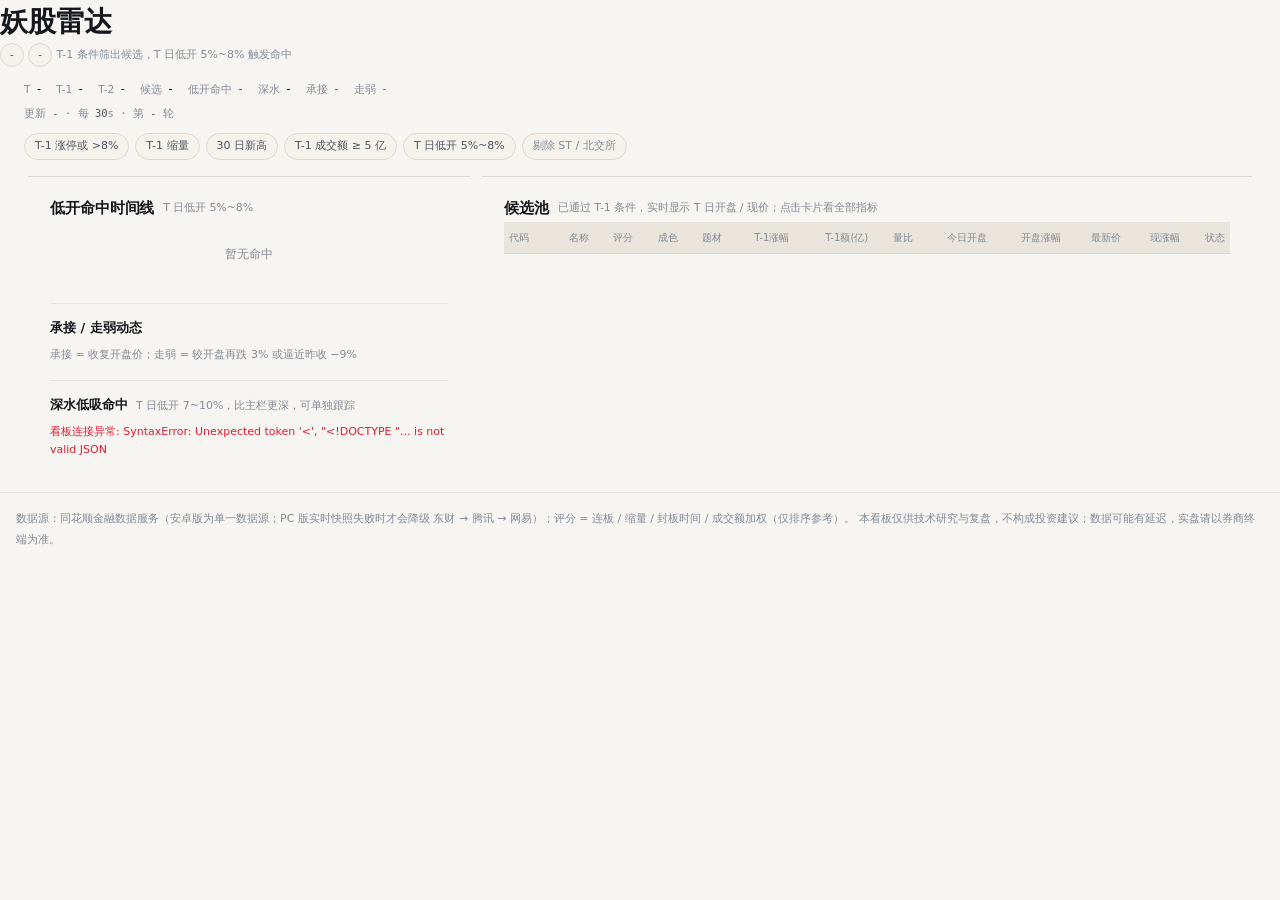
==== android/app/src/main/python/web/index.html @ d9657e46 "feat(radar): 妖股雷达改白卡排版 + 页内标题行 + 表头去底色 1) 去掉顶部品牌栏    原来的 header.bar（大A小散 + 妖股低吸雷达 + 相位/源徽章）整段删除，    " ====
<!DOCTYPE html>
<html lang="zh-CN">
<head>
<meta charset="utf-8">
<meta name="viewport" content="width=device-width, initial-scale=1, viewport-fit=cover">
<meta name="color-scheme" content="light" id="metaColorScheme">
<meta name="theme-color" content="#f7f5f1" id="metaThemeColor">
<title>大A小散 · 妖股雷达</title>
<script>window.__DSH_STATE__ = null;</script>
<style>
/* ============================================================
   大A小散 · 视觉系统 v2（雷达页）— 与个股分析页共用同一套令牌
   ============================================================ */
:root{
  --bg:#f7f5f1; --bg-soft:#efece6;
  --card:#ffffff; --card-2:#f5f2ec; --card-3:#e9e5dc;
  --line:#ddd8cf; --line-soft:#e9e4db;
  --fg:#14181d; --dim:#4c545e; --muted:#828b96;
  --hit:#e11d33; --ok:#0d9b6c; --warn:#c77700; --accent:#1e4fbf; --accent-2:#2f6fd0;
  --up:#e11d33; --down:#0d9b6c;
  --accent-weak:rgba(30, 79, 191, .10);
  --radius:10px; --radius-sm:8px; --radius-xs:6px;
  --num-hero:34px; --num-key:20px; --num-body:13px;
  --mono:ui-monospace,"SF Mono","Roboto Mono","Droid Sans Mono",Menlo,Consolas,monospace;
  --font:-apple-system,"SF Pro Text","PingFang SC","HarmonyOS Sans SC","MiSans","Noto Sans SC","Microsoft YaHei",system-ui,sans-serif;
}
*{box-sizing:border-box;margin:0;padding:0}
[hidden]{display:none!important}
html{-webkit-text-size-adjust:100%}
body{
  background:var(--bg);color:var(--fg);font:14px/1.55 var(--font);
  -webkit-font-smoothing:antialiased;min-height:100vh;padding:0;
}
h1,h2,h3,h4{font-weight:600;letter-spacing:-.1px}
a{color:inherit;text-decoration:none}
button{font-family:inherit;-webkit-tap-highlight-color:transparent;cursor:pointer}

/* ---------- 顶栏 ---------- */
.bar{
  position:sticky;top:0;z-index:60;
  padding:12px 16px 10px;
  background:rgba(255, 255, 255, .92);
  -webkit-backdrop-filter:saturate(160%) blur(20px);backdrop-filter:saturate(160%) blur(20px);
  border-bottom:1px solid var(--line-soft);
}
.bar-top{display:flex;align-items:center;gap:10px;padding-right:50px}
.brand{display:flex;align-items:center;gap:10px;min-width:0}
.logo{
  display:grid;place-items:center;width:32px;height:32px;flex:none;border-radius:10px;
  background:var(--fg);border:1px solid var(--fg);color:#fff;
  box-shadow:inset 0 1px 0 rgba(15, 32, 51, .06);
}
.brand-text h1{font-size:17px;font-weight:800;line-height:1.25;letter-spacing:-.01em}
.brand-sub{font-size:10.5px;color:var(--muted);margin-top:2px;white-space:nowrap}
.bar-badges{margin-left:auto;display:flex;gap:6px;flex:none}
.badge{
  display:inline-flex;align-items:center;gap:4px;padding:3px 9px;border-radius:999px;
  border:1px solid var(--line);background:var(--card-2);color:var(--dim);
  font-size:10.5px;line-height:1.5;white-space:nowrap;
}
.badge.live{color:var(--ok);border-color:rgba(13, 155, 108, .34);background:rgba(13, 155, 108, .1)}
.badge.live::before{content:"";width:5px;height:5px;border-radius:50%;background:var(--ok);box-shadow:0 0 0 2px rgba(13, 155, 108, .16)}
.badge.hit{color:var(--hit);border-color:rgba(225, 29, 51, .34);background:rgba(225, 29, 51, .1)}

.appnav{
  display:flex;gap:2px;margin-top:11px;padding:3px;
  background:var(--bg-soft);border:1px solid var(--line-soft);border-radius:13px;
}
.nav-btn{
  flex:1;text-align:center;padding:8px 0;border:1px solid transparent;border-radius:10px;
  font-size:13px;line-height:1.2;color:var(--dim);background:transparent;white-space:nowrap;
  transition:color .15s,background .15s,border-color .15s;
}
.nav-btn.on{
  color:var(--fg);font-weight:650;
  background:var(--card);
  border-color:var(--line);
  border-bottom:2px solid var(--accent);
  box-shadow:none;
}

/* ---------- 数据条 ---------- */
.panel-top{padding:12px 16px 0;position:relative;z-index:1}
.stats{display:flex;flex-wrap:wrap;gap:5px 14px;align-items:baseline}
.stat{display:flex;align-items:baseline;gap:5px}
.stat i{font-style:normal;font-size:10.5px;color:var(--muted)}
.stat b{font-family:var(--mono);font-size:11.5px;font-weight:500;color:var(--fg)}
.stat b.hl{color:var(--hit)}
.stat b.ok{color:var(--ok)}
.stat b.warn{color:var(--warn)}
.bar-meta{margin-top:6px;font-size:10.5px;color:var(--muted);font-family:var(--mono)}
.bar-meta b{color:var(--dim);font-weight:500}

.warnbar{
  margin:10px 16px 0;padding:10px 12px;border-radius:var(--radius-sm);
  border:1px solid rgba(199, 119, 0, .28);background:rgba(199, 119, 0, .08);
  color:#8a6300;font-size:11.5px;line-height:1.7;
}
.chips{display:flex;flex-wrap:wrap;gap:6px;padding:10px 16px 0}
.chip{
  display:inline-flex;align-items:center;gap:5px;padding:4px 10px;border-radius:999px;
  border:1px solid var(--line);background:var(--card-2);color:var(--dim);
  font-size:11px;line-height:1.5;
}
.chip.hot{color:#b32434;border-color:rgba(225, 29, 51, .3);background:rgba(225, 29, 51, .1)}
.chip.ice{color:#0a7050;border-color:rgba(13, 155, 108, .3);background:rgba(13, 155, 108, .1)}
.chip.dim{color:var(--muted)}
.chip b{font-family:var(--mono)}

/* ---------- 布局 ---------- */
main{position:relative;z-index:1;padding:12px 12px 8px}
.cols{display:grid;grid-template-columns:minmax(0,1fr);gap:12px}
.card{
  /* 分区带：透明底 + 顶部发丝线 */
  background:transparent;border:0;border-top:1px solid var(--line);border-radius:0;
  padding:18px 0 22px;min-width:0;
}
.card h2{
  display:flex;align-items:center;gap:9px;font-size:15px;font-weight:600;margin:0 0 2px;flex-wrap:wrap;
}
.tick{font-size:11px;line-height:1.65;color:var(--muted);font-weight:400}
.sub{
  margin:14px 0 8px;font-size:11.5px;color:var(--dim);
  display:flex;align-items:center;gap:6px;
}
.sub::before{content:"";width:3px;height:3px;border-radius:50%;background:var(--muted);flex:none}
.subhead{
  display:flex;align-items:baseline;gap:8px;flex-wrap:wrap;
  margin:16px 0 8px;padding-top:14px;border-top:1px solid var(--line-soft);
  font-size:13px;font-weight:600;color:var(--fg);
}
.empty{
  padding:22px 12px;text-align:center;font-size:11.5px;line-height:1.8;color:var(--muted);
}
.err{font-size:11px;color:var(--hit);margin-top:8px;line-height:1.6}

/* ---------- 时间线 / 事件 ---------- */
.event{
  display:flex;align-items:baseline;gap:8px;flex-wrap:wrap;
  padding:10px 2px;border-bottom:1px solid var(--line-soft);
  font-size:12px;
}
.event:last-child{border-bottom:none}
.event .time{font-family:var(--mono);font-size:11px;color:var(--muted);min-width:38px}
.event .nm{font-size:13px;font-weight:650;color:var(--fg)}
.event .nm.hl{color:var(--hit)}
.event .nm.dp{color:var(--accent-2)}
.event .up{color:var(--up)}
.event .dp{color:var(--accent-2)}

/* ---------- 表格 ---------- */
.tbl{overflow-x:auto;-webkit-overflow-scrolling:touch}
.tbl table{width:max-content;min-width:100%}
.sfpanel td.nm{white-space:nowrap}
table{width:100%;border-collapse:collapse;font-size:12px;font-family:var(--mono);font-variant-numeric:tabular-nums}
th{
  position:sticky;top:0;z-index:1;text-align:right;font-weight:500;font-size:10.5px;
  color:var(--muted);padding:8px 8px;white-space:nowrap;
  background:var(--card-3);border-bottom:1px solid var(--line);font-family:var(--font);
}
th:first-child{text-align:left}
td{
  padding:8px;text-align:right;white-space:nowrap;color:var(--fg);
  border-bottom:1px solid var(--line-soft);
}
td:first-child{text-align:left}
td.nm{font-family:var(--font);color:var(--dim);text-align:left;white-space:normal}
td.sc{color:var(--accent-2);font-weight:600}
td.rr{font-family:var(--font);color:var(--muted);font-size:11px;max-width:160px;white-space:nowrap;overflow:hidden;text-overflow:ellipsis;text-align:left}
tr:last-child td{border-bottom:none}
tbody tr:active td{background:var(--card-3)}
.up{color:var(--up)}
.down{color:var(--down)}
td.empty{text-align:center;color:var(--muted);font-family:var(--font)}

/* 候选表：手机端转卡片 */
/* 命中行：左侧 3px 强调条 + 底色。刚命中(红) / 承接(绿) / 走弱(黄) 分开，
   滚动盯盘时不用逐个读文字也能看出方向（≤679px 的卡片布局还会覆盖 border-color）。 */
table.cand tr.hit-row{background:rgba(225, 29, 51, .06);box-shadow:inset 3px 0 0 rgba(225, 29, 51, .62)}
table.cand tr.hit-row.confirm{background:rgba(13, 155, 108, .07);box-shadow:inset 3px 0 0 rgba(13, 155, 108, .72)}
table.cand tr.hit-row.broken{background:rgba(199, 119, 0, .08);box-shadow:inset 3px 0 0 rgba(199, 119, 0, .72)}

@media (max-width:679px){
  /* 只有候选表转卡片、不需要横向滚动；其它宽表（板块资金等）仍要 .tbl 的横向滚动，
     否则会把整页撑宽（实测 390px 下页面宽 495px，可以左右滑动） */
  .tbl{overflow-x:auto}
  table.cand{display:block}
  table.cand thead{display:none}
  table.cand tbody{display:grid;gap:8px}
  table.cand tr{
    display:grid;grid-template-columns:minmax(0,1fr) auto;
    column-gap:10px;row-gap:3px;align-items:center;
    padding:12px 14px;border-radius:14px;background:var(--card-2);
    border:1px solid var(--line-soft);
  }
  table.cand tr:active{border-color:#c3d5ee}
  table.cand tr.hit-row{border-color:rgba(225, 29, 51, .35);background:rgba(225, 29, 51, .06)}
  table.cand td{border:none;padding:0;white-space:nowrap;word-break:keep-all}
  table.cand td[data-label="名称"]{grid-column:1;grid-row:1;text-align:left;font:650 15px/1.3 var(--font);color:var(--fg)}
  table.cand td[data-label="代码"]{grid-column:1;grid-row:2;text-align:left;font:11px/1.4 var(--mono);color:var(--muted);letter-spacing:.4px}
  table.cand td[data-label="时间"]{grid-column:1;grid-row:3;text-align:left;font:11px/1.4 var(--mono);color:var(--muted)}
  table.cand td[data-label="评分"]{
    grid-column:2;grid-row:1;text-align:right;font:700 18px/1.2 var(--mono);color:var(--accent-2);
  }
  table.cand td[data-label="状态"]{grid-column:2;grid-row:2;text-align:right;font-size:11.5px;min-width:max-content}
  table.cand td[data-label="状态"],
  table.cand td[data-label="状态"] *{white-space:nowrap}
  table.cand td[data-label="开盘涨幅"]{grid-column:1;grid-row:3;text-align:left;font-size:11.5px}
  table.cand td[data-label="现涨幅"]{grid-column:2;grid-row:3;text-align:right;font-size:11.5px}
  table.cand td[data-label="开盘涨幅"]::before,
  table.cand td[data-label="现涨幅"]::before{font-size:10px;opacity:.62;font-family:var(--font);margin-right:3px}
  table.cand td[data-label="开盘涨幅"]::before{content:"开盘"}
  table.cand td[data-label="现涨幅"]::before{content:"现"}
  table.cand td[data-label="成色"],
  table.cand td[data-label="题材"],
  table.cand td[data-label="T-1涨幅"],
  table.cand td[data-label="T-1额(亿)"],
  table.cand td[data-label="量比"],
  table.cand td[data-label="今日开盘"],
  table.cand td[data-label="最新价"]{display:none}
}

/* ---------- 资金矩阵 ---------- */
.sfbtn{
  padding:4px 10px;border-radius:9px;border:1px solid var(--line);
  background:var(--card-2);color:var(--dim);font-size:11.5px;margin-left:auto;
}
.sfbtn:active{color:var(--fg);border-color:#c3d5ee}
.sftabs{display:flex;gap:6px;flex-wrap:nowrap;overflow-x:auto;margin:10px 0 12px;padding-bottom:2px;scrollbar-width:none;-webkit-overflow-scrolling:touch}
.sftabs::-webkit-scrollbar{display:none}
.sftab{
  flex:0 0 auto;padding:6px 12px;border-radius:10px;border:1px solid var(--line);
  background:var(--card-2);color:var(--dim);font-size:11.5px;white-space:nowrap;
}
.sftab.on{color:var(--accent-2);border-color:rgba(37, 99, 235, .45);background:var(--accent-weak);font-weight:600}
.cols2{display:grid;grid-template-columns:minmax(0,1fr);gap:14px}
.sfpanel table{width:100%}
.qbox{
  padding:12px 13px;border:1px solid var(--line-soft);border-radius:var(--radius-sm);background:var(--card-2);
}
.qbox h4{font-size:12.5px;margin-bottom:4px}
.qsub{font-size:11px;line-height:1.6;color:var(--muted);margin-bottom:8px}

/* 横条图 */
.bars{display:grid;gap:7px}
.bar-row{display:grid;grid-template-columns:88px minmax(0,1fr) 62px;gap:8px;align-items:center}
.bar-name{font-size:11px;color:var(--dim);overflow:hidden;text-overflow:ellipsis;white-space:nowrap}
.bar-track{position:relative;height:7px;border-radius:999px;background:#e9eff8;overflow:hidden}
.bar-fill{position:absolute;top:0;height:100%;border-radius:999px}
.bar-fill.pos{background:var(--hit)}
.bar-fill.neg{background:var(--ok)}
.bar-zero{position:absolute;left:50%;top:-2px;bottom:-2px;width:1px;background:#c9d5e6}
.bar-thr{position:absolute;top:-3px;bottom:-3px;width:1px;border-left:1px dashed rgba(199, 119, 0, .75)}
.bar-val{font-family:var(--mono);font-size:11px;text-align:right}
.bar-val.pos{color:var(--hit)}
.bar-val.neg{color:var(--ok)}

/* 标签 */
.tag{
  display:inline-block;padding:1px 7px;border-radius:7px;border:1px solid var(--line);
  background:var(--card-3);color:var(--dim);font-size:10.5px;line-height:1.7;
}
.tag.lhb{color:var(--warn);border-color:rgba(199, 119, 0, .3)}
.tag.org{color:var(--accent-2);border-color:rgba(37, 99, 235, .3)}
.tag.up{color:var(--hit);border-color:rgba(225, 29, 51, .3)}
.res{font-size:10.5px;color:var(--accent-2)}

/* ---------- 弹窗（手机端底部抽屉） ---------- */
.modal-mask{
  position:fixed;inset:0;z-index:80;background:rgba(255, 255, 255, .88);
  -webkit-backdrop-filter:blur(6px);backdrop-filter:blur(6px);
  display:flex;align-items:flex-end;justify-content:center;
}
.modal{
  width:100%;max-width:520px;max-height:86vh;overflow-y:auto;-webkit-overflow-scrolling:touch;
  background:var(--card);border:1px solid var(--line);
  border-radius:20px 20px 0 0;padding:16px 16px calc(16px + env(safe-area-inset-bottom));
  box-shadow:0 -20px 48px -24px rgba(15, 32, 51, .16);
}
/* 入场动效只做位移，不做透明度：动画在后台标签页可能被节流停在首帧，
   停在首帧时它最多是低 8px，绝不会变成"看不见"。关闭即时（盯盘不做拖沓退场）。 */
.modal-mask.anim-in .modal{animation:mSlide .18s ease}
@keyframes mSlide{from{transform:translateY(8px)}to{transform:none}}
@media (prefers-reduced-motion:reduce){.modal-mask.anim-in .modal{animation:none}}

.modal-head{
  display:flex;align-items:center;gap:10px;padding-bottom:12px;margin-bottom:6px;
  border-bottom:1px solid var(--line-soft);font-size:15px;font-weight:650;
}
.modal-close{
  margin-left:auto;width:28px;height:28px;border-radius:9px;border:1px solid var(--line);
  background:var(--card-2);color:var(--dim);font-size:13px;line-height:1;
}
.m-row{display:flex;align-items:baseline;gap:12px;padding:8px 2px;border-bottom:1px solid var(--line-soft);font-size:12.5px}
.m-row:last-child{border-bottom:none}
.m-row .k{color:var(--muted);flex:none;min-width:88px}
.m-row .v{margin-left:auto;text-align:right;font-family:var(--mono);color:var(--fg);white-space:normal}

footer{
  padding:16px 16px calc(24px + env(safe-area-inset-bottom));
  font-size:11px;line-height:1.85;color:var(--muted);
  border-top:1px solid var(--line-soft);margin-top:4px;
}

/* 命中闪烁 */
@keyframes flashBorder{
  0%{box-shadow:0 0 0 0 rgba(225, 29, 51, .35)}
  100%{box-shadow:0 0 0 8px rgba(225, 29, 51, 0)}
}
.card.flash{animation:flashBorder .95s ease-out 1}

/* ---------- 桌面 ---------- */
@media (min-width:680px){
  .bar{padding:14px 24px 12px}
  .panel-top{padding:14px 24px 0}
  .chips{padding:12px 24px 0}
  .warnbar{margin:12px 24px 0}
  main{padding:16px 28px 10px;max-width:none;margin:0}
  .cols2{grid-template-columns:minmax(0,1fr)}
  .sfquad{display:grid;grid-template-columns:repeat(2,minmax(0,1fr));gap:12px}
  .card{padding:20px 22px}
  .modal{border-radius:18px;margin:auto;max-height:80vh}
  .modal-mask{align-items:center}
  .event{font-size:12.5px;padding:11px 2px}
  table.cand{font-size:11.5px}
  table.cand th,table.cand td{padding:8px 5px}
  table.cand th{font-size:10px}
}
@media (min-width:900px){
  /* 顶部三段网格：品牌(260px) | 导航 Tab | 状态徽标 —— 与个股分析 / 复盘页完全一致 */
  .bar{
    display:grid;grid-template-columns:260px auto minmax(0,1fr) auto;
    align-items:center;gap:24px;padding:12px 26px;min-height:76px;
  }
  .bar-top{display:contents}
  .brand{grid-column:1;grid-row:1;min-width:0}
  .appnav{
    grid-column:2;grid-row:1;justify-self:start;
    margin-top:0;gap:6px;padding:3px;max-width:none;
  }
  .bar-badges{grid-column:3;grid-row:1;justify-self:end;margin-left:0}
  .icon-btn{grid-column:4;grid-row:1;justify-self:end}
  .nav-btn{flex:none;padding:7px 20px;border-radius:10px;font-size:13px}
}
@media (min-width:1280px){
  .cols{grid-template-columns:minmax(0,1.15fr) minmax(0,2fr);align-items:start}
  .cols2{grid-template-columns:repeat(2,minmax(0,1fr))}
  .sfquad{grid-template-columns:repeat(2,minmax(0,1fr))}
}


/* ---------- 设置入口与设置面板 ---------- */
.icon-btn{display:none;width:38px;height:38px;place-items:center;border-radius:10px;border:1px solid var(--line);background:var(--card-2);color:var(--dim);font-size:16px;line-height:1;cursor:pointer;transition:color .15s,border-color .15s}
.icon-btn:hover{color:var(--accent);border-color:var(--accent)}
.settings-mask{position:fixed;inset:0;z-index:200;display:grid;place-items:center;padding:24px;background:rgba(15, 32, 51, .38);-webkit-backdrop-filter:blur(2px);backdrop-filter:blur(2px)}
.settings-mask[hidden]{display:none}
.settings-sheet{width:min(420px,100%);padding:18px 18px 16px;background:var(--card);border:1px solid var(--line);border-radius:16px;box-shadow:0 30px 70px -40px rgba(15, 32, 51, .6)}
.settings-sheet h3{margin:0 0 4px;font-size:15px}
.settings-sheet .sub{margin:0 0 12px;font-size:11.5px;color:var(--muted)}
.settings-row{display:flex;align-items:center;justify-content:space-between;gap:12px;padding:12px 0 4px;border-top:1px solid var(--line-soft)}
.settings-row .lbl{font-size:13px;color:var(--fg)}
.settings-row .hint{margin-top:2px;font-size:11px;color:var(--muted)}
.seg{display:inline-flex;gap:4px;padding:3px;border-radius:10px;background:var(--bg-soft);border:1px solid var(--line-soft)}
.seg button svg{vertical-align:-2px;margin-right:4px}
.seg button{padding:6px 14px;border:1px solid transparent;border-radius:8px;background:transparent;color:var(--dim);font-size:12.5px;cursor:pointer;transition:color .15s,background .15s}
.seg button.on{color:var(--fg);font-weight:650;background:var(--card);border-color:var(--line);border-bottom:2px solid var(--accent)}
.settings-foot{display:flex;justify-content:flex-end;margin-top:14px}
@media (min-width:900px){.icon-btn{display:grid}}
</style>
<link rel="stylesheet" href="/radar-dark.css" data-theme-dark media="not all">
<link rel="stylesheet" href="/nav.css">
<link rel="stylesheet" href="/radar.css">
</head>
<body class="rd">
<aside class="side" id="appSide"></aside>
  <div class="rd-head">
    <div>
      <h1>妖股雷达</h1>
      <div class="rd-sub">
        <span class="badge" id="phase">-</span>
        <span class="badge" id="src">-</span>
        <span class="tick">T-1 条件筛出候选，T 日低开 5%~8% 触发命中</span>
      </div>
    </div>
  </div>


  <div class="panel-top">
    <div class="stats">
      <div class="stat"><i>T</i><b id="t0">-</b></div>
      <div class="stat"><i>T-1</i><b id="t1">-</b></div>
      <div class="stat"><i>T-2</i><b id="t2">-</b></div>
      <div class="stat"><i>候选</i><b id="pool">-</b></div>
      <div class="stat"><i>低开命中</i><b class="hl" id="hits">-</b></div>
      <div class="stat"><i>深水</i><b id="wd">-</b></div>
      <div class="stat"><i>承接</i><b class="ok" id="wc">-</b></div>
      <div class="stat"><i>走弱</i><b class="warn" id="wb">-</b></div>
    </div>
    <div class="bar-meta">更新 <b id="upts">-</b> · 每 <b id="intv">30</b>s · 第 <b id="cyc">-</b> 轮</div>
  </div>

  <div class="warnbar" id="warnbar" style="display:none">
    本地行情数据未就绪（缺 T-1 日线）：正在自动重试同步，页面保持在线，同步完成后自动恢复扫描。
  </div>

  <div class="chips">
    <span class="chip">T-1 涨停或 &gt;8%</span><span class="chip">T-1 缩量</span>
    <span class="chip">30 日新高</span><span class="chip">T-1 成交额 ≥ 5 亿</span>
    <span class="chip">T 日低开 5%~8%</span><span class="chip dim">剔除 ST / 北交所</span>
    <span class="chip" id="senti" style="display:none"></span>
  </div>

  <main>
    <div class="cols">
      <div class="card" id="hitcard">
        <h2>低开命中时间线 <span class="tick">T 日低开 5%~8%</span></h2>
        <div id="timeline"><div class="empty">暂无命中</div></div>

        <div class="subhead">承接 / 走弱动态 <span class="tick">承接 = 收复开盘价；走弱 = 较开盘再跌 3% 或逼近昨收 −9%</span></div>
        <div id="evs"></div>

        <div class="subhead">深水低吸命中 <span class="tick">T 日低开 7~10%，比主栏更深，可单独跟踪</span></div>
        <div id="deeps"></div>
        <div class="err" id="errs"></div>
      </div>

      <div class="card">
        <h2 id="candTitle">候选池 <span class="tick">已通过 T-1 条件，实时显示 T 日开盘 / 现价；点击卡片看全部指标</span></h2>
        <div class="tbl">
        <table class="cand">
          <thead><tr>
            <th>代码</th><th>名称</th><th>评分</th><th>成色</th><th>题材</th>
            <th>T-1涨幅</th><th>T-1额(亿)</th><th>量比</th>
            <th>今日开盘</th><th>开盘涨幅</th><th>最新价</th><th>现涨幅</th><th>状态</th>
          </tr></thead>
          <tbody id="cand"></tbody>
        </table>
        </div>
      </div>
    </div>

    <div class="sf" id="sfcard" style="display:none">
      <div class="card">
        <h2>板块资金矩阵 <span class="tick" id="sfmeta"></span>
          <button class="sfbtn" id="sftoggle">展开 ▾</button></h2>
        <div class="chips" id="sfchips" style="padding:0"></div>

        <div id="sfbody" style="display:none">
          <div class="sftabs" id="sftabs">
            <button class="sftab on" data-t="list">名单</button>
            <button class="sftab" data-t="chart">柱状图</button>
            <button class="sftab" data-t="quad">资金共振</button>
            <button class="sftab" data-t="pen">成分股穿透</button>
            <button class="sftab" data-t="emo">情绪题材</button>
          </div>

          <div class="sfpanel" id="sfp-list">
            <div class="cols2">
              <div>
                <div class="sub">资金悄悄铺垫（放量 + 涨幅温和 + 位置不高）</div>
                <div class="tbl"><table><thead><tr><th>板块</th><th>量比</th><th>5日%</th><th>10日%</th><th>20日%</th>
                  <th>5日均额亿</th><th>龙虎榜净额</th></tr></thead>
                  <tbody id="sfambush"></tbody></table></div>
              </div>
              <div>
                <div class="sub">资金流出警示（放量下跌 / 高位急跌退潮 / 高位滞涨）</div>
                <div class="tbl"><table><thead><tr><th>板块</th><th>量比</th><th>5日%</th><th>10日%</th><th>20日%</th>
                  <th>5日均额亿</th><th>龙虎榜净额</th></tr></thead>
                  <tbody id="sfoutflow"></tbody></table></div>
              </div>
            </div>
            <div class="cols2" style="margin-top:12px">
              <div>
                <div class="sub">龙虎榜概念资金 · 净买入 TOP（近 <span id="sflhbdays">6</span> 个交易日）</div>
                <div class="tbl"><table><thead><tr><th>概念</th><th>净买入</th><th>机构净额</th><th>上榜</th></tr></thead>
                  <tbody id="sfinflow"></tbody></table></div>
              </div>
              <div>
                <div class="sub">龙虎榜概念资金 · 净卖出 TOP</div>
                <div class="tbl"><table><thead><tr><th>概念</th><th>净卖出</th><th>机构净额</th><th>上榜</th></tr></thead>
                  <tbody id="sfoutflow2"></tbody></table></div>
              </div>
            </div>
          </div>

          <div class="sfpanel" id="sfp-chart" style="display:none">
            <div class="cols2">
              <div>
                <div class="sub">龙虎榜概念资金 · 净买入（右 / 红）vs 净卖出（左 / 绿），亿元</div>
                <div id="sfchartFlow"></div>
              </div>
              <div>
                <div class="sub">板块量比（近 5 日均额 / 近 20 日均额）· 橙色虚线 = 潜伏阈值 <span id="sfThrVal">1.08</span></div>
                <div id="sfchartVol"></div>
              </div>
            </div>
            <div class="sub" style="margin-top:14px">板块 5 日涨跌幅对比（潜伏 vs 流出，%）</div>
            <div id="sfchartMov"></div>
          </div>

          <div class="sfpanel" id="sfp-quad" style="display:none">
            <div class="sub">龙虎榜真实资金 × 板块量价 —— 只有上过龙虎榜的板块才有量资金数据</div>
            <div class="sfquad">
              <div class="qbox"><h4 id="sfq1h">共振流入</h4><div class="qsub" id="sfq1s"></div>
                <div class="tbl"><table><thead><tr><th>板块</th><th>龙虎榜净额</th><th>机构</th><th>5日%</th><th>量比</th><th>上榜</th></tr></thead>
                  <tbody id="sfq1"></tbody></table></div></div>
              <div class="qbox"><h4 id="sfq2h">资金先行</h4><div class="qsub" id="sfq2s"></div>
                <div class="tbl"><table><thead><tr><th>板块</th><th>龙虎榜净额</th><th>机构</th><th>5日%</th><th>量比</th><th>上榜</th></tr></thead>
                  <tbody id="sfq2"></tbody></table></div></div>
              <div class="qbox"><h4 id="sfq3h">上涨派发</h4><div class="qsub" id="sfq3s"></div>
                <div class="tbl"><table><thead><tr><th>板块</th><th>龙虎榜净额</th><th>机构</th><th>5日%</th><th>量比</th><th>上榜</th></tr></thead>
                  <tbody id="sfq3"></tbody></table></div></div>
              <div class="qbox"><h4 id="sfq4h">资金撤离</h4><div class="qsub" id="sfq4s"></div>
                <div class="tbl"><table><thead><tr><th>板块</th><th>龙虎榜净额</th><th>机构</th><th>5日%</th><th>量比</th><th>上榜</th></tr></thead>
                  <tbody id="sfq4"></tbody></table></div></div>
            </div>
            <div class="sub" id="sfqnote"></div>
          </div>

          <div class="sfpanel" id="sfp-pen" style="display:none"><div id="sfpen"></div></div>

          <div class="sfpanel" id="sfp-emo" style="display:none">
            <div class="sub">情绪与题材（涨停 / 炸板 / 跌停、涨停原因、封单额、连板天梯）</div>
            <div id="sfemo"></div>
          </div>
        </div>
      </div>
    </div>
  </main>

  <footer>数据源：<span id="footSrc">同花顺金融数据服务</span>（安卓版为单一数据源；PC 版实时快照失败时才会降级 东财 → 腾讯 → 网易）；评分 = 连板 / 缩量 / 封板时间 / 成交额加权（仅排序参考）。
    本看板仅供技术研究与复盘，不构成投资建议；数据可能有延迟，实盘请以券商终端为准。</footer>

  <script>
const $=s=>document.querySelector(s);
let soundOn=true, seenHits=new Set(), flashTimer=null;
function beep(){ if(!soundOn) return; try{
  const ctx=new (window.AudioContext||window.webkitAudioContext)();
  [880,1320].forEach((f,i)=>{const o=ctx.createOscillator(),g=ctx.createGain();
    o.frequency.value=f;o.type="sine";o.connect(g);g.connect(ctx.destination);
    const t=ctx.currentTime+i*.18;g.gain.setValueAtTime(.12,t);g.gain.exponentialRampToValueAtTime(.001,t+.4);
    o.start(t);o.stop(t+.42);});
}catch(e){} }

function esc(s){return String(s??"").replace(/[&<>"]/g,c=>({"&":"&amp;","<":"&lt;",">":"&gt;",'"':"&quot;"}[c]));}
function fmt(v,d=2){return (v===null||v===undefined||v==="")?"-":Number(v).toFixed(d);}

// 候选详情：手机端卡片只显示 4 项，点击卡片弹窗看全部
const CAND={};
function _pct(v){ return (v===null||v===undefined)?"-":((v>=0?"+":"")+Number(v).toFixed(2)+"%"); }
function showCand(code){
  const c=CAND[code]; if(!c) return;
  const zp=c.zone||"";
  const zoneTxt = zp==="main"?"★低开(5~8%)" : zp==="deep"?"深水(7~10%)" : "未命中";
  const sigTxt = c.sig==="confirm"?"承接" : c.sig==="broken"?"走弱" : (c.hit?"★低开":"-");
  const rows=[
    ["代码", esc(c.thscode)],
    ["名称", esc(c.name)],
    ["评分", fmt(c.score,1)],
    ["状态", esc(sigTxt)+"（"+esc(zoneTxt)+"）"],
    ["命中时间", esc(c.hit_time||"-")],
    ["成色", esc(c.continue_text||(c.t1_limitup?"涨停":"大涨"))+(c.limit_up_time?(" "+esc(c.limit_up_time)):"")+(c.seal_money_yi!=null?(" · 封"+fmt(c.seal_money_yi,1)+"亿"):"")],
    ["题材", esc(c.limit_up_reason||"-")],
    ["T-1日期", esc(c.t1_date||"-")],
    ["T-1涨幅", _pct(c.t1_pct)],
    ["T-1收盘", fmt(c.t1_close)],
    ["T-1成交额", fmt(c.t1_amount_yi,1)+" 亿"],
    ["量比(缩量)", fmt(c.volume_ratio,2)],
    ["30日新高余量", fmt(c.high30_margin_pct,2)+"%"],
    ["今日开盘价", fmt(c.open_price)],
    ["开盘涨幅", (c.open_pct===null?"-":_pct(c.open_pct))],
    ["最新价", fmt(c.last_price)],
    ["现涨幅", _pct(c.last_pct)],
  ];
  $("#mTitle").textContent=(c.name||"?")+" "+c.thscode;
  $("#mBody").innerHTML=rows.map(([k,v])=>
    `<div class="m-row"><span class="k">${k}</span><span class="v">${v}</span></div>`).join("");
  openModalEl();
}
// 弹窗开合：hidden 控制显隐（与设置面板一致），anim-in 播一次入场动效，焦点进出都记一次
let modalHideTimer=null, modalAnimTimer=null, modalFocusBack=null;
function openModalEl(){
  const m=$("#candModal"); if(!m) return;
  clearTimeout(modalHideTimer);
  modalFocusBack=document.activeElement;
  m.hidden=false;
  void m.offsetWidth;         // 强制同步布局，让 animation 每次都从头播一遍
  m.classList.add("anim-in");
  // 兜底：后台标签页里动画可能被节流在首帧（opacity:0），260ms 后摘掉类回到基态（完全可见）
  clearTimeout(modalAnimTimer);
  modalAnimTimer=setTimeout(()=>m.classList.remove("anim-in"), 260);
  const c=document.getElementById("mClose"); if(c) c.focus();
}
function hideCand(){
  const m=$("#candModal"); if(!m||m.hidden) return;
  m.classList.remove("anim-in");
  clearTimeout(modalHideTimer);
  if(modalFocusBack&&modalFocusBack.focus) modalFocusBack.focus();
  modalHideTimer=setTimeout(()=>{ m.hidden=true; }, 150);
}

function sfNum(v,d=2,plus=false){ if(v===null||v===undefined||v==="") return "-";
  const n=Number(v); if(isNaN(n)) return "-";
  return (plus&&n>0?"+":"")+n.toFixed(d); }
function sfRow(m){
  const lhb=m.lhb||{}, net=lhb.net_yi;
  const netCell=(net===null||net===undefined)?'<span class="tick">-</span>':
     `<span class="${net>0?'up':'down'}">${sfNum(net,2,true)}亿</span>`;
  const tag=m.outflow_type?`<span class="tag">${esc(m.outflow_type)}</span>`:"";
  const res=m.resonance?'<span class="res"> ●共振</span>':"";
  return `<tr><td class="nm">${esc(m.name)}<span class="tick"> ${esc(m.kind||"")}</span>${tag}${res}</td>
    <td>${sfNum(m.vol_ratio,2)}</td>
    <td class="${(m.ret5??0)>=0?'up':'down'}">${sfNum(m.ret5,2,true)}</td>
    <td class="${(m.ret10??0)>=0?'up':'down'}">${sfNum(m.ret10,2,true)}</td>
    <td class="${(m.ret20??0)>=0?'up':'down'}">${sfNum(m.ret20,2,true)}</td>
    <td>${sfNum(m.turnover5_yi,0)}</td><td>${netCell}</td></tr>`;
}
function sfConceptRows(items,neg){
  if(!items||!items.length) return '<tr><td colspan="4" class="empty">无</td></tr>';
  return items.map(r=>{const net=(r.net||0)/1e8;
    return `<tr><td class="nm">${esc(r.concept)}</td>
      <td class="${neg?'down':'up'}">${sfNum(net,2,true)}亿</td>
      <td>${sfNum((r.org||0)/1e8,2,true)}</td>
      <td class="tick" title="${esc((r.names||[]).join(' / '))}">${r.stocks}只/${r.days}天</td></tr>`;}).join("");
}
function sfBars(rows, opt){
  opt = opt || {};
  const mode = opt.mode || "diverge", unit = opt.unit ?? "", digits = opt.digits ?? 2;
  const rs = (rows || []).filter(r => r[1] !== null && r[1] !== undefined && !isNaN(r[1]));
  if(!rs.length) return '<div class="empty" style="padding:6px 0">' + (opt.empty || "无数据") + '</div>';
  const mx = opt.scaleMax || Math.max.apply(null, rs.map(r => Math.abs(r[1])).concat([1])) || 1;
  const half = mode === "diverge";
  return '<div class="bars">' + rs.map(r => {
    const label = r[0], val = Number(r[1]), tip = r[2] || "";
    const pct = Math.min(Math.abs(val) / mx, 1) * (half ? 50 : 100);
    const cls = val >= 0 ? "pos" : "neg";
    const style = half
      ? `left:${(val >= 0 ? 50 : 50 - pct).toFixed(2)}%;width:${Math.max(pct, 0.6).toFixed(2)}%`
      : `left:0;width:${Math.max(pct, 0.6).toFixed(2)}%`;
    const thr = (!half && opt.threshold !== undefined)
      ? `<div class="bar-thr" style="left:${Number(opt.threshold).toFixed(2)}%"></div>` : "";
    return `<div class="bar-row"><div class="bar-name" title="${esc(tip)}">${esc(label)}</div>`
      + `<div class="bar-track">${half ? '<div class="bar-zero"></div>' : ""}`
      + `<div class="bar-fill ${cls}" style="${style}"></div>${thr}</div>`
      + `<div class="bar-val ${cls}">${val > 0 ? "+" : ""}${val.toFixed(digits)}${esc(unit)}</div></div>`;
  }).join("") + '</div>';
}
function renderSectorFlow(sf){
  const card=$("#sfcard"); if(!card) return;
  if(!sf||!sf.trade_date){ card.style.display="none"; return; }
  card.style.display="";
  const em=sf.emotion||{}, stt=sf.stats||{}, cf=sf.concept_flow||{};
  $("#sfmeta").textContent=`(锚定 ${sf.trade_date}｜扫描 ${stt.scan??"-"} 板块｜${stt.ambush??0} 潜伏 / `
    +`${stt.outflow??0} 流出｜更新 ${sf.updated||"-"}｜耗时 ${sf.elapsed_sec??"-"}s)`;
  const br=em.break_ratio_pct;
  const res=sf.resonance||{}, q1=res.q1||[], q2=res.q2||[];
  const nmList=(arr,n=4)=>arr.slice(0,n).map(m=>esc(m.name)+`(${sfNum(m.vol_ratio,2)})`).join("、")||"无";
  // 模式 A：精简摘要条 —— 一行看清「潜伏 / 流出 / 真实资金共振 / 情绪」
  $("#sfchips").innerHTML=
    `<span class="chip hot" title="${esc((sf.ambush||[]).map(m=>m.name).join('、'))}">潜伏 ${stt.ambush??0} · ${nmList(sf.ambush||[],4)}</span>`
   +`<span class="chip ice" title="${esc((sf.outflow||[]).map(m=>m.name).join('、'))}">流出 ${stt.outflow??0} · ${nmList(sf.outflow||[],4)}</span>`
   +`<span class="chip ${q1.length?'hot':''}" title="龙虎榜净买入 + 板块上涨：真实资金与价格同向">共振流入 ${q1.length}${q1.length?' · '+esc(q1.slice(0,3).map(m=>m.name).join('、')):''}</span>`
   +`<span class="chip ${q2.length?'hot':''}" title="龙虎榜净买入 + 板块未涨：钱先进、价未动，潜伏首选">资金先行 ${q2.length}${q2.length?' · '+esc(q2.slice(0,3).map(m=>m.name).join('、')):''}</span>`
   +`<span class="chip">涨停 <b style="color:var(--hit)">${esc(em.limit_up??"-")}</b></span>`
   +`<span class="chip">炸板 <b style="color:var(--warn)">${esc(em.limit_break??"-")}</b>${br!=null?` (${br}%)`:""}</span>`
   +`<span class="chip">跌停 <b style="color:var(--ok)">${esc(em.limit_down??"-")}</b></span>`
   +`<span class="chip dim">弱势 ${stt.weak??0}</span>`;
  // 模式 C：资金共振四象限
  const qrows=(items)=>items.length?items.map(m=>{
      const net=m.net_yi;
      const netCell=(net===null||net===undefined)?'<span class="tick">-</span>':
        `<span class="${net>0?'up':'down'}">${sfNum(net,2,true)}亿</span>`;
      return `<tr><td class="nm">${esc(m.name)}<span class="tick"> ${esc(m.kind||"")}</span></td>
        <td>${netCell}</td>
        <td class="${(m.org_yi??0)>0?'up':''}">${sfNum(m.org_yi,2,true)}</td>
        <td class="${(m.ret5??0)>=0?'up':'down'}">${sfNum(m.ret5,2,true)}</td>
        <td>${sfNum(m.vol_ratio,2)}</td>
        <td class="tick" title="${esc((m.names||[]).join(' / '))}">${m.lhb_stocks}只/${m.lhb_days}天</td></tr>`;}).join("")
    :'<tr><td colspan="6" class="empty">无</td></tr>';
  const labels=res.labels||{};
  ["q1","q2","q3","q4"].forEach(k=>{
    const box=$("#sf"+k+"h"), sub=$("#sf"+k+"s"), tb=$("#"+("sf"+k));
    if(box&&labels[k]) box.textContent=`${labels[k][0]} (${(res[k]||[]).length})`;
    if(sub&&labels[k]) sub.textContent=labels[k][1];
    if(tb) tb.innerHTML=qrows(res[k]||[]);
  });
  if($("#sfqnote")) $("#sfqnote").textContent=`未覆盖龙虎榜的板块 ${res.uncovered??"-"} 个：龙虎榜只记录每日异动上榜个股，故多数板块没有量资金数据。`;
  // 模式 E：柱状图（龙虎榜资金发散柱 / 板块量比柱 / 5 日涨跌幅发散柱）
  const thrVal = (sf.thresholds||{}).ambush_min_vol_ratio ?? 1.08;
  const flowRows = []
    .concat((cf.inflow||[]).slice(0,10).map(r => [r.concept, (r.net||0)/1e8,
      `净买入 ${sfNum((r.net||0)/1e8,2,true)}亿 · 机构 ${sfNum((r.org||0)/1e8,2,true)}亿 · ${(r.names||[]).slice(0,5).join("、")}`]))
    .concat((cf.outflow||[]).slice(0,10).map(r => [r.concept, (r.net||0)/1e8,
      `净卖出 ${sfNum((r.net||0)/1e8,2,true)}亿 · 机构 ${sfNum((r.org||0)/1e8,2,true)}亿 · ${(r.names||[]).slice(0,5).join("、")}`]));
  if($("#sfchartFlow")) $("#sfchartFlow").innerHTML =
    sfBars(flowRows, {mode:"diverge", unit:"亿", digits:2, empty:"无龙虎榜数据"});
  const volRows = []
    .concat((sf.ambush||[]).slice(0,9).map(m => [m.name, m.vol_ratio||0,
      `潜伏 · ${m.kind} · 5日${sfNum(m.ret5,2,true)}% · 5日均额${sfNum(m.turnover5_yi,0)}亿`]))
    .concat((sf.outflow||[]).slice(0,9).map(m => [m.name, m.vol_ratio||0,
      `流出 · ${m.kind} · 5日${sfNum(m.ret5,2,true)}% · 5日均额${sfNum(m.turnover5_yi,0)}亿`]));
  const volMax = Math.max.apply(null, volRows.map(r=>r[1]).concat([1.3]));
  if($("#sfchartVol")) $("#sfchartVol").innerHTML = sfBars(volRows,
    {mode:"single", unit:"", digits:2, scaleMax:volMax,
     threshold:Math.min(Math.max(thrVal/volMax*100,1),99), empty:"当前无潜伏/流出板块"});
  if($("#sfThrVal")) $("#sfThrVal").textContent = sfNum(thrVal,2);
  const movRows = []
    .concat((sf.ambush||[]).slice(0,8).map(m => [m.name, m.ret5||0, `${m.kind} · 量比${sfNum(m.vol_ratio,2)}`]))
    .concat((sf.outflow||[]).slice(0,8).map(m => [m.name, m.ret5||0, `${m.kind} · 量比${sfNum(m.vol_ratio,2)}`]));
  if($("#sfchartMov")) $("#sfchartMov").innerHTML =
    sfBars(movRows, {mode:"diverge", unit:"%", digits:2, empty:"当前无潜伏/流出板块"});
  // 情绪题材面板
  const ladder=((em.ladder||{}).tail||[]).slice(0,10);
  const ladderRows=ladder.length?ladder.map(x=>`<tr><td>${esc(x.date)}</td>`+
      Object.values(x.counts||{}).map(v=>`<td>${esc(v)}</td>`).join("")+`</tr>`).join("")
    :'<tr><td colspan="7" class="empty">无</td></tr>';
  if($("#sfemo")) $("#sfemo").innerHTML=
    `<table><thead><tr><th>指标</th><th>数值</th><th>说明</th></tr></thead><tbody>
      <tr><td class="nm">涨停 / 炸板 / 跌停</td><td>${esc(em.limit_up??"-")} / ${esc(em.limit_break??"-")} / ${esc(em.limit_down??"-")}</td>
        <td class="tick">炸板率 ${esc(br??"-")}%</td></tr>
      <tr><td class="nm">涨停原因 TOP</td><td colspan="2">${(em.top_reasons||[]).slice(0,12).map(([k,v])=>`<span class="tag">${esc(k)}(${v})</span>`).join("")||'<span class="tick">无</span>'}</td></tr>
      <tr><td class="nm">封单额 TOP</td><td colspan="2">${(em.seal_top||[]).slice(0,8).map(s=>`<span class="tag lhb">${esc(s.name)} ${sfNum((s.seal_money||0)/1e8,2)}亿${s.continue?` ${esc(s.continue)}`:""}</span>`).join("")||'<span class="tick">无</span>'}</td></tr>
     </tbody></table>
     <div class="sub">连板天梯（近 10 日各档家数 2/3/4/5/6/7+）</div>
     <table><thead><tr><th>日期</th><th>2板</th><th>3板</th><th>4板</th><th>5板</th><th>6板</th><th>7板+</th></tr></thead>
      <tbody>${ladderRows}</tbody></table>`;
  const amb=(sf.ambush||[]).slice(0,12), of=(sf.outflow||[]).slice(0,12);
  $("#sfambush").innerHTML=amb.length?amb.map(sfRow).join("")
    :'<tr><td colspan="7" class="empty">无（全市场缩量或位置偏高）</td></tr>';
  $("#sfoutflow").innerHTML=of.length?of.map(sfRow).join("")
    :'<tr><td colspan="7" class="empty">无</td></tr>';
  $("#sflhbdays").textContent=(cf.days||[]).length||6;
  $("#sfinflow").innerHTML=sfConceptRows((cf.inflow||[]).slice(0,8),false);
  $("#sfoutflow2").innerHTML=sfConceptRows((cf.outflow||[]).slice(0,8),true);
  const pen=sf.penetration||{}, names=Object.keys(pen);
  $("#sfpen").innerHTML=names.length?names.map(nm=>{
    const rows=(pen[nm]||[]).map(s=>{
      const tags=(s.limit_up?`<span class="tag up">${esc(s.limit_up)}</span>`:"")
        +(s.lhb_net_yi!=null&&s.lhb_net_yi>0?`<span class="tag lhb">龙虎榜+${sfNum(s.lhb_net_yi,2)}亿</span>`:"")
        +(s.lhb_org_yi!=null&&s.lhb_org_yi>0?`<span class="tag org">机构</span>`:"");
      return `<tr><td class="nm">${esc(s.name)}<span class="tick"> ${esc(s.thscode)}</span></td>
        <td class="sc">${sfNum(s.score,1)}</td><td>${sfNum(s.close,2)}</td>
        <td>${sfNum(s.vol_ratio,2)}</td>
        <td class="${(s.ret5??0)>=0?'up':'down'}">${sfNum(s.ret5,2,true)}</td>
        <td class="${(s.ret20??0)>=0?'up':'down'}">${sfNum(s.ret20,2,true)}</td>
        <td title="${esc(s.limit_reason||"")}">${tags||"-"}</td></tr>`;}).join("");
    return `<div class="sub">${esc(nm)} · 成分股资金信号（本地全市场日线 × 龙虎榜/涨停标签）</div>
      <table><thead><tr><th>名称</th><th>评分</th><th>现价</th><th>量比</th><th>5日%</th><th>20日%</th><th>标签</th></tr></thead>
      <tbody>${rows}</tbody></table>`;}).join(""):"";
}

// ---- 板块面板：模式A 折叠/展开 + 模式D Tab 切换（记忆用户选择）----
(function(){
  const body=$("#sfbody"), btn=$("#sftoggle");
  if(!body||!btn) return;
  function setOpen(open){ body.style.display=open?"":"none";
    btn.textContent=open?"收起 ▴":"展开 ▾";
    try{ localStorage.setItem('sfOpen', open?"1":"0"); }catch(e){} }
  function setTab(t){
    document.querySelectorAll('.sfpanel').forEach(p=>p.style.display="none");
    const el=$("#sfp-"+t); if(el) el.style.display="";
    document.querySelectorAll('.sftab').forEach(b=>b.classList.toggle("on", b.dataset.t===t));
    try{ localStorage.setItem('sfTab', t); }catch(e){}
  }
  btn.onclick=()=>setOpen(body.style.display==="none");
  document.querySelectorAll('.sftab').forEach(b=>b.onclick=()=>setTab(b.dataset.t));
  let open='0', t='list';
  try{ open=localStorage.getItem('sfOpen')||'0'; t=localStorage.getItem('sfTab')||'list'; }catch(e){}
  setOpen(open==='1'); setTab(t);
})();

async function refresh(){
  let st = window.__DSH_STATE__;
  if(!st){
    try{
      const r = await fetch("/api/state"+location.search,
        {cache:"no-store", headers: pollEtag ? {"If-None-Match":pollEtag} : {}});
      if(r.status===304){ return; }        // 数据没变：不解析、不重渲染
      pollEtag = r.headers.get("ETag") || "";
      st = await r.json();
    }
    catch(e){ $("#errs").textContent="看板连接异常: "+e; pollMs=8000; return; }
  }
  try{
    soundOn = (st && st.sound === false) ? false : true;   // 声音开关由设置页控制
    const ph=$("#phase");
    ph.textContent=(st.phase||"-")+(st.offline?"(回放)":"");
    ph.className="badge"+(st.phase==="连续竞价"||st.phase==="集合竞价"?" live":"");
    $("#warnbar").style.display=(st.data_ready===false)?"":"none";
    // 去 AI 味：T/T-1/T-2 还是 "-" 时整行隐藏，别让人看到一排空占位
    const statsEl=document.querySelector(".stats");
    if(statsEl) statsEl.style.display=(st.t_date?"":"none");
    $("#src").textContent="源:"+(st.source||"-"); $("#src").className="badge"+(st.new_hits&&st.new_hits.length?" hit":"");
    // 页脚数据源按引擎实际报的源显示，别把 PC 才有的多源降级说成通用能力
    const fs=$("#footSrc");
    if(fs) fs.textContent=(st.source && st.source.indexOf("同花顺")<0) ? st.source : "同花顺金融数据服务";
    $("#t0").textContent=st.t_date||"-"; $("#t1").textContent=st.t1_date||"-"; $("#t2").textContent=st.t2_date||"-";
    $("#pool").textContent=st.pool_size??"-";
    const wc=st.watch||{}; $("#hits").textContent=wc.hit??"-"; $("#wd").textContent=wc.deep??"-";
    $("#wc").textContent=wc.confirm??"-"; $("#wb").textContent=wc.broken??"-";
    $("#upts").textContent=st.updated||"-"; $("#cyc").textContent=st.cycle||"-";
    // 「每 X s」显示引擎当前相位的真实节奏，它同时决定前端下一轮轮询间隔
    $("#intv").textContent=(st.next_refresh ?? st.interval ?? "-");
    pollMs = cadenceMs(st);
    $("#errs").textContent=(st.errors&&st.errors.length? st.errors[st.errors.length-1]:"");
    // 情绪面板
    const sg=st.sentiment;
    const sc=$("#senti");
    if(sg&&sg.limit_up!=null&&sg.limit_up>=0){
      sc.style.display="";
      const br=sg.break_ratio_pct;
      sc.innerHTML=`<b>市场情绪</b> 涨停 <b style="color:var(--hit)">${sg.limit_up}</b> ｜ 炸板 <b style="color:var(--warn)">${sg.break}</b>`+
        (br!=null?` (炸板率 ${br}%)`:"")+` ｜ 跌停 <b style="color:var(--ok)">${sg.limit_down}</b>`;
      sc.className="chip"+(br!=null?(br>=45?" hot":(br<=25?" ice":"")):"");
    } else { sc.style.display="none"; }
    // 板块资金矩阵（v1.4）
    renderSectorFlow(st.sector_flow);
    // 命中时间线
    const hs=st.hits||[];
    const [lo,hi]=st.open_range||[-8,-5];
    if(hs.length && hs[0].hit_time && !seenHits.has(hs[0].hit_time+hs[0].thscode)){
      seenHits.add(hs[0].hit_time+hs[0].thscode); beep();
      const c=$("#hitcard"); c.classList.remove("flash"); void c.offsetWidth; c.classList.add("flash");
    }
    if(hs.length){
      $("#timeline").innerHTML=hs.map(h=>`
        <div class="event"><span class="time">${esc(h.hit_time)}</span>
          <span class="nm hl">${esc(h.name)}</span><span class="tick">${esc(h.thscode)}</span>
          <span class="tick">T-1 ${fmt(h.t1_pct,2)}% ${esc(h.continue_text||(h.t1_limitup?"涨停":"大涨"))}</span>
          <span class="tick">额 ${fmt(h.t1_amount_yi,1)}亿</span>
          <span class="up">开盘 ${fmt(h.open_pct,2)}%</span>
          <span class="tick">现价 ${fmt(h.last_price,2)} (${fmt(h.last_pct,2)}%)</span></div>`).join("");
    }else{
      const upd = (st.updated || "").slice(11) || "—";
      $("#timeline").innerHTML=`<div class="empty">
        <div><b>今日暂无命中</b>　候选 ${esc(String(st.pool_size ?? "—"))} 只 / 低开命中 0　·　最近扫描 ${esc(upd)}</div>
        <div style="font-size:11px;margin-top:4px">判定区间：T 日开盘较昨收低开 ${esc(String(lo))}%~${esc(String(hi))}%；候选池里出现落在该区间的开盘价即触发。</div>
        <div style="font-size:11px;margin-top:2px">示例：昨收 10.00 → 触发需开盘落在 9.20 ~ 9.50。</div>
      </div>`;
    }
    const evs=(st.events||[]).filter(e=>e.type==="confirm"||e.type==="broken").slice(0,12);
    $("#evs").innerHTML=evs.length?evs.map(e=>
      `<div class="event"><span class="time">${esc(String(e.ts||"").slice(11))}</span>
       <span style="color:${e.type==='confirm'?'var(--ok)':'var(--warn)'};font-weight:700">${e.type==='confirm'?'承接':'走弱'}</span>
       <span class="nm">${esc(e.name)}</span><span class="tick">${esc(e.thscode)}</span>
       <span class="tick">现价 ${fmt(e.last_price,2)} (${fmt(e.last_pct,2)}%)</span></div>`).join("")
      :`<div class="empty" style="padding:8px 0">暂无（盘中出现再展示）</div>`;
    // 深水低吸时间线
    const dhs=st.deep_hits||[];
    if(dhs.length && !seenHits.has("deep|"+dhs[0].hit_time+dhs[0].thscode)){
      seenHits.add("deep|"+dhs[0].hit_time+dhs[0].thscode); beep();
    }
    $("#deeps").innerHTML=dhs.length?dhs.map(h=>`
      <div class="event"><span class="time">${esc(h.hit_time)}</span>
        <span class="nm dp">${esc(h.name)}</span><span class="tick">${esc(h.thscode)}</span>
        <span class="tick">T-1 ${fmt(h.t1_pct,2)}% ${esc(h.continue_text||(h.t1_limitup?"涨停":"大涨"))}</span>
        <span class="tick">额 ${fmt(h.t1_amount_yi,1)}亿</span>
        <span class="dp">开盘 ${fmt(h.open_pct,2)}%</span>
        <span class="tick">现价 ${fmt(h.last_price,2)} (${fmt(h.last_pct,2)}%)</span></div>`).join("")
      :`<div class="empty" style="padding:8px 0">暂无深水命中</div>`;
    // 盘后命中复盘：收盘后 ~ 次日 09:15（含非交易日）展示当日全部命中股
    const rv=st.review||{};
    const rmode=!!(rv.mode && (rv.hits||[]).length);
    const titleEl=$("#candTitle");
    if(titleEl){
      titleEl.innerHTML = rmode
        ? `盘中命中复盘 · ${esc(rv.date||'')} <span class="tick">（共 ${rv.hits.length} 只 · 点卡片看详情）</span>`
        : `候选池 <span class="tick">(已通过 T-1 条件，实时显示 T 日开盘/现价；悬停题材看涨停原因)</span>`;
    }
    if(rmode){
      $("#cand").innerHTML=rv.hits.map(h=>{
        CAND[h.thscode]=h;
        const zt = h.zone==='main' ? '★低开' : (h.zone==='deep' ? '深水' : '-');
        const sx = h.sig==='confirm' ? '承接' : (h.sig==='broken' ? '走弱' : zt);
        const cls = ((h.zone==='main'||h.zone==='deep') ? 'hit-row ' : '') +
          (h.sig==='confirm' ? 'confirm' : (h.sig==='broken' ? 'broken' : ''));
        return `<tr class="${cls}" data-code="${esc(h.thscode)}">
          <td data-label="时间">${esc(String(h.hit_time||'').slice(11)||'-')}</td>
          <td data-label="代码">${esc(h.thscode)}</td>
          <td data-label="名称"><b>${esc(h.name)}</b></td>
          <td data-label="评分" class="sc">${fmt(h.score,0)}</td>
          <td data-label="状态">${sx}</td></tr>`;
      }).join("");
      return;
    }
    // 候选表
    const cs=st.candidates||[];
    if(!cs.length){ $("#cand").innerHTML='<tr><td colspan="13"><div class="empty">当前无候选股（T-1条件未命中）</div></td></tr>'; return; }
    $("#cand").innerHTML=cs.map(c=>{
      CAND[c.thscode]=c;   // 供点击弹窗读取
      const zp=c.zone||"";
      // 命中行按状态分色：承接(绿) / 走弱(黄) / 刚命中(红)
      const cls=(c.hit?"hit-row ":"")+
        (c.sig==="confirm"?"confirm":(c.sig==="broken"?"broken":""));
      const op=c.open_pct===null?'<span class="tick">未开盘</span>':
        (zp==="main"?`<span class="hl">${fmt(c.open_pct,2)}%</span>`:
         zp==="deep"?`<span class="dp">${fmt(c.open_pct,2)}%</span>`:
         `<span class="${(c.open_pct??0)>0?"up":"down"}">${fmt(c.open_pct,2)}%</span>`);
      const sigCell = c.sig==="confirm"?`<b style='color:var(--ok)'>承接</b>`:
        (c.sig==="broken"?`<b style='color:var(--warn)'>走弱</b>`:
         (zp==="main"?`<b style='color:var(--hit)'>★低开</b>`:
          zp==="deep"?`<b class="dp">深水</b>`:`-`));
      const lastCls=(c.last_pct??0)>=0?"up":"down";
      const colorTag=c.continue_text?esc(c.continue_text):(c.t1_limitup?"<b style='color:var(--hit)'>涨停</b>":"大涨");
      const seal=c.seal_money_yi!=null?`<span class="tick">封${fmt(c.seal_money_yi,1)}亿</span>`:"";
      return `<tr class="${cls}" data-code="${esc(c.thscode)}">
        <td data-label="代码">${esc(c.thscode)}</td><td data-label="名称"><b>${esc(c.name)}</b></td>
        <td data-label="评分" class="sc">${fmt(c.score,0)}</td>
        <td data-label="成色">${colorTag}${c.limit_up_time?`<span class="tick"> ${esc(c.limit_up_time)}</span>`:""}${seal}</td>
        <td data-label="题材" class="rr" title="${esc(c.limit_up_reason||"")}">${esc(c.limit_up_reason||"-")}</td>
        <td data-label="T-1涨幅" class="up">${fmt(c.t1_pct,2)}%</td>
        <td data-label="T-1额(亿)">${fmt(c.t1_amount_yi,1)}</td><td data-label="量比">${fmt(c.volume_ratio,2)}</td>
        <td data-label="今日开盘">${fmt(c.open_price,2)}</td><td data-label="开盘涨幅">${op}</td>
        <td data-label="最新价" class="${lastCls}">${fmt(c.last_price,2)}</td><td data-label="现涨幅" class="${lastCls}">${fmt(c.last_pct,2)}%</td>
        <td data-label="状态">${sigCell}</td></tr>`;
    }).join("");
  }catch(e){ $("#errs").textContent="渲染异常: "+e; }
}
// 候选卡片点击 -> 详情弹窗（事件委托；等 DOM 就绪再绑定，避免弹窗元素尚未解析）
function wireCandEvents(){
  const candEl=document.getElementById("cand");
  if(!candEl) return;
  candEl.addEventListener("click", e=>{
    const tr=e.target.closest("tr");
    if(tr && tr.dataset.code){ showCand(tr.dataset.code); }
  });
  const mClose=document.getElementById("mClose");
  const mask=document.getElementById("candModal");
  if(mClose) mClose.addEventListener("click", hideCand);
  if(mask) mask.addEventListener("click", e=>{ if(e.target.id==="candModal") hideCand(); });
  document.addEventListener("keydown", e=>{
    const m=document.getElementById("candModal");
    const open=!!(m && !m.hidden);
    if(e.key==="Escape"){ if(open) hideCand(); return; }
    if(open && window.__dlgTrap) window.__dlgTrap(e, m);
  });
}
if(document.readyState==="loading") document.addEventListener("DOMContentLoaded", wireCandEvents);
else wireCandEvents();

// ---- 轮询节奏：跟随引擎真实节奏，页面在后台时不轮询 ----
let pollTimer=null, pollMs=3000, pollEtag="";
function cadenceMs(s){
  const sec=Number((s && (s.next_refresh ?? s.interval)) ?? 30);
  const ms=(isFinite(sec) && sec>0) ? sec*1000 : 30000;
  return Math.max(2000, Math.min(600000, ms));   // 2s ~ 10min 夹紧，防异常值打爆
}
function scheduleRefresh(){
  if(pollTimer){ clearTimeout(pollTimer); pollTimer=null; }
  if(document.hidden) return;                   // 后台标签页/熄屏时完全不轮询
  pollTimer=setTimeout(tick, pollMs);
}
async function tick(){
  try{ await refresh(); } finally{ scheduleRefresh(); }
}
document.addEventListener("visibilitychange",()=>{
  if(document.hidden){ if(pollTimer){ clearTimeout(pollTimer); pollTimer=null; } }
  else if(!window.__DSH_STATE__){ tick(); }      // 回到前台立刻补一次
});

if(window.__DSH_STATE__){ refresh(); document.title+=" · 快照"; }
else { tick(); }
</script>
  <div class="modal-mask" id="candModal" hidden>
    <div class="modal" role="dialog" aria-modal="true" aria-labelledby="mTitle">
      <div class="modal-head"><span id="mTitle">-</span><button class="modal-close" id="mClose">✕</button></div>
      <div id="mBody"></div>
    </div>
  </div>

<div class="settings-mask" id="settingsMask" hidden>
  <div class="settings-sheet" role="dialog" aria-modal="true" aria-label="设置">
    <h3>设置</h3>
    <p class="sub">偏好保存在本机浏览器，三个页面共用。</p>
    <div class="settings-row">
      <div>
        <div class="lbl">界面主题</div>
        <div class="hint">深色适合盯盘，浅色适合白天</div>
      </div>
      <div class="seg" id="themeSeg">
        <button type="button" data-theme="light"><svg viewBox="0 0 24 24" width="14" height="14" aria-hidden="true" fill="none" stroke="currentColor" stroke-width="1.8" stroke-linecap="round" stroke-linejoin="round"><circle cx="12" cy="12" r="4"/><path d="M12 2.5v2M12 19.5v2M2.5 12h2M19.5 12h2M5.1 5.1l1.4 1.4M17.5 17.5l1.4 1.4M18.9 5.1l-1.4 1.4M6.5 17.5l-1.4 1.4"/></svg>浅色</button>
        <button type="button" data-theme="dark"><svg viewBox="0 0 24 24" width="14" height="14" aria-hidden="true" fill="none" stroke="currentColor" stroke-width="1.8" stroke-linecap="round" stroke-linejoin="round"><path d="M20.5 13.4A8.2 8.2 0 1 1 10.6 3.5a6.6 6.6 0 0 0 9.9 9.9z"/></svg>深色</button>
      </div>
    </div>
    <div class="settings-foot"><button class="btn-ghost" id="settingsClose" type="button">关闭</button></div>
  </div>
</div>

<script src="/theme.js"></script>
<script src="/nav.js"></script>
</body>
</html>
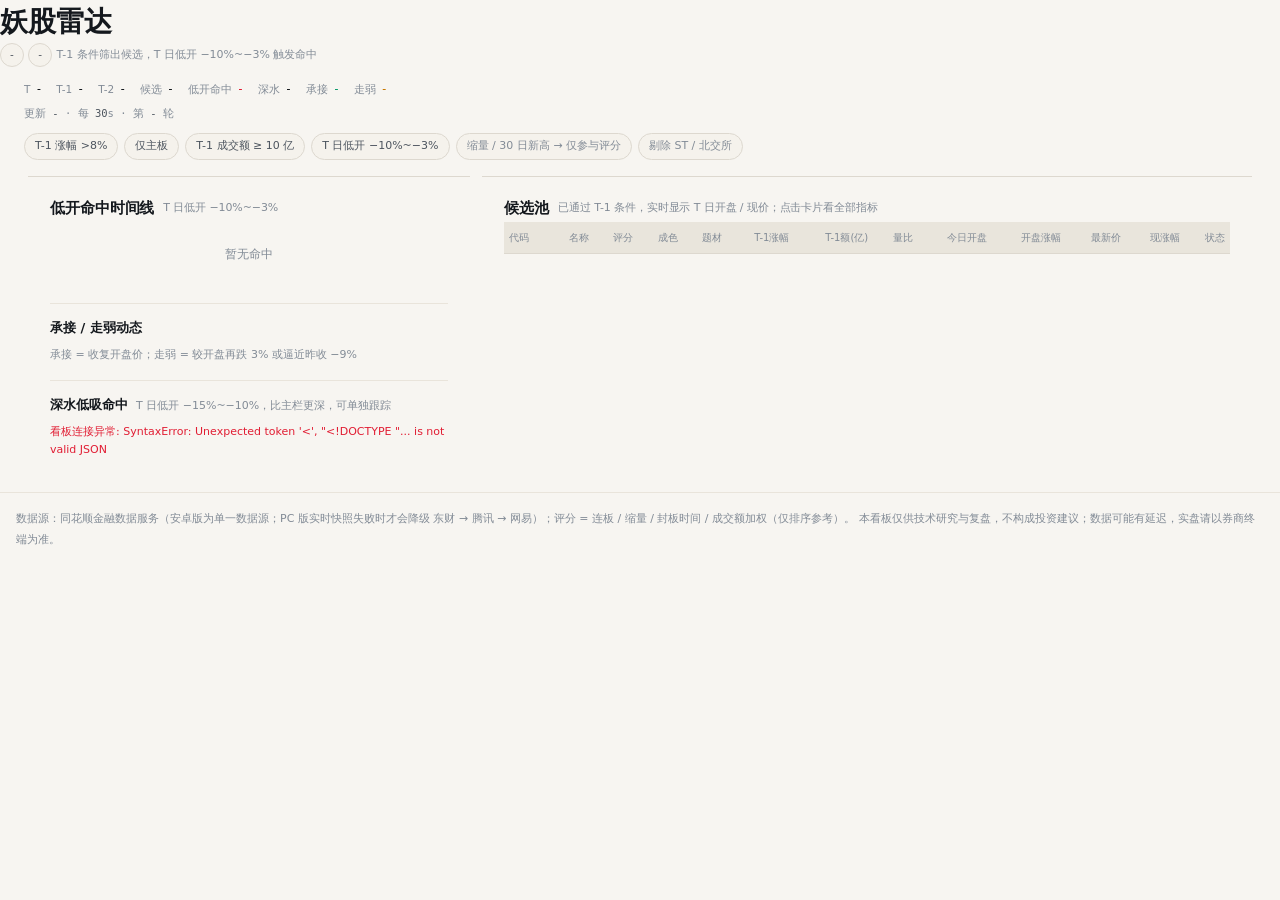
==== commit 5ee7e7cc: "feat(strategy): 妖股雷达筛选与评价口径按 walk-forward 结论调整 依据：250 个交易日 / 31007 条 C1 样本的离线 walk-forward（3 折滚动，训练 " ====
--- a/android/app/src/main/python/web/index.html
+++ b/android/app/src/main/python/web/index.html
@@ -352,24 +352,12 @@
 /* ---------- 设置入口与设置面板 ---------- */
 .icon-btn{display:none;width:38px;height:38px;place-items:center;border-radius:10px;border:1px solid var(--line);background:var(--card-2);color:var(--dim);font-size:16px;line-height:1;cursor:pointer;transition:color .15s,border-color .15s}
 .icon-btn:hover{color:var(--accent);border-color:var(--accent)}
-.settings-mask{position:fixed;inset:0;z-index:200;display:grid;place-items:center;padding:24px;background:rgba(15, 32, 51, .38);-webkit-backdrop-filter:blur(2px);backdrop-filter:blur(2px)}
-.settings-mask[hidden]{display:none}
-.settings-sheet{width:min(420px,100%);padding:18px 18px 16px;background:var(--card);border:1px solid var(--line);border-radius:16px;box-shadow:0 30px 70px -40px rgba(15, 32, 51, .6)}
-.settings-sheet h3{margin:0 0 4px;font-size:15px}
-.settings-sheet .sub{margin:0 0 12px;font-size:11.5px;color:var(--muted)}
-.settings-row{display:flex;align-items:center;justify-content:space-between;gap:12px;padding:12px 0 4px;border-top:1px solid var(--line-soft)}
-.settings-row .lbl{font-size:13px;color:var(--fg)}
-.settings-row .hint{margin-top:2px;font-size:11px;color:var(--muted)}
-.seg{display:inline-flex;gap:4px;padding:3px;border-radius:10px;background:var(--bg-soft);border:1px solid var(--line-soft)}
-.seg button svg{vertical-align:-2px;margin-right:4px}
-.seg button{padding:6px 14px;border:1px solid transparent;border-radius:8px;background:transparent;color:var(--dim);font-size:12.5px;cursor:pointer;transition:color .15s,background .15s}
-.seg button.on{color:var(--fg);font-weight:650;background:var(--card);border-color:var(--line);border-bottom:2px solid var(--accent)}
-.settings-foot{display:flex;justify-content:flex-end;margin-top:14px}
 @media (min-width:900px){.icon-btn{display:grid}}
 </style>
-<link rel="stylesheet" href="/radar-dark.css" data-theme-dark media="not all">
 <link rel="stylesheet" href="/nav.css">
 <link rel="stylesheet" href="/radar.css">
+<link rel="stylesheet" href="/radar-dark.css" data-theme-dark media="not all">
+<link rel="stylesheet" href="/pages-dark.css" data-theme-dark media="not all">
 </head>
 <body class="rd">
 <aside class="side" id="appSide"></aside>
@@ -379,7 +367,7 @@
       <div class="rd-sub">
         <span class="badge" id="phase">-</span>
         <span class="badge" id="src">-</span>
-        <span class="tick">T-1 条件筛出候选，T 日低开 5%~8% 触发命中</span>
+        <span class="tick">T-1 条件筛出候选，T 日低开 −10%~−3% 触发命中</span>
       </div>
     </div>
   </div>
@@ -404,22 +392,22 @@
   </div>
 
   <div class="chips">
-    <span class="chip">T-1 涨停或 &gt;8%</span><span class="chip">T-1 缩量</span>
-    <span class="chip">30 日新高</span><span class="chip">T-1 成交额 ≥ 5 亿</span>
-    <span class="chip">T 日低开 5%~8%</span><span class="chip dim">剔除 ST / 北交所</span>
+    <span class="chip">T-1 涨幅 &gt;8%</span><span class="chip">仅主板</span>
+    <span class="chip">T-1 成交额 ≥ 10 亿</span><span class="chip">T 日低开 −10%~−3%</span>
+    <span class="chip dim">缩量 / 30 日新高 → 仅参与评分</span><span class="chip dim">剔除 ST / 北交所</span>
     <span class="chip" id="senti" style="display:none"></span>
   </div>
 
   <main>
     <div class="cols">
       <div class="card" id="hitcard">
-        <h2>低开命中时间线 <span class="tick">T 日低开 5%~8%</span></h2>
+        <h2>低开命中时间线 <span class="tick">T 日低开 −10%~−3%</span></h2>
         <div id="timeline"><div class="empty">暂无命中</div></div>
 
         <div class="subhead">承接 / 走弱动态 <span class="tick">承接 = 收复开盘价；走弱 = 较开盘再跌 3% 或逼近昨收 −9%</span></div>
         <div id="evs"></div>
 
-        <div class="subhead">深水低吸命中 <span class="tick">T 日低开 7~10%，比主栏更深，可单独跟踪</span></div>
+        <div class="subhead">深水低吸命中 <span class="tick">T 日低开 −15%~−10%，比主栏更深，可单独跟踪</span></div>
         <div id="deeps"></div>
         <div class="err" id="errs"></div>
       </div>
@@ -551,7 +539,7 @@
 function showCand(code){
   const c=CAND[code]; if(!c) return;
   const zp=c.zone||"";
-  const zoneTxt = zp==="main"?"★低开(5~8%)" : zp==="deep"?"深水(7~10%)" : "未命中";
+  const zoneTxt = zp==="main"?"★低开命中" : zp==="deep"?"深水" : "未命中";
   const sigTxt = c.sig==="confirm"?"承接" : c.sig==="broken"?"走弱" : (c.hit?"★低开":"-");
   const rows=[
     ["代码", esc(c.thscode)],
@@ -835,7 +823,7 @@
       $("#timeline").innerHTML=`<div class="empty">
         <div><b>今日暂无命中</b>　候选 ${esc(String(st.pool_size ?? "—"))} 只 / 低开命中 0　·　最近扫描 ${esc(upd)}</div>
         <div style="font-size:11px;margin-top:4px">判定区间：T 日开盘较昨收低开 ${esc(String(lo))}%~${esc(String(hi))}%；候选池里出现落在该区间的开盘价即触发。</div>
-        <div style="font-size:11px;margin-top:2px">示例：昨收 10.00 → 触发需开盘落在 9.20 ~ 9.50。</div>
+        <div style="font-size:11px;margin-top:2px">示例：昨收 10.00 → 触发需开盘落在 ${(10*(1+lo/100)).toFixed(2)} ~ ${(10*(1+hi/100)).toFixed(2)}。</div>
       </div>`;
     }
     const evs=(st.events||[]).filter(e=>e.type==="confirm"||e.type==="broken").slice(0,12);
@@ -971,7 +959,7 @@
 <div class="settings-mask" id="settingsMask" hidden>
   <div class="settings-sheet" role="dialog" aria-modal="true" aria-label="设置">
     <h3>设置</h3>
-    <p class="sub">偏好保存在本机浏览器，三个页面共用。</p>
+    <p class="sub">偏好保存在本机浏览器，四个页面共用。</p>
     <div class="settings-row">
       <div>
         <div class="lbl">界面主题</div>
@@ -982,6 +970,13 @@
         <button type="button" data-theme="dark"><svg viewBox="0 0 24 24" width="14" height="14" aria-hidden="true" fill="none" stroke="currentColor" stroke-width="1.8" stroke-linecap="round" stroke-linejoin="round"><path d="M20.5 13.4A8.2 8.2 0 1 1 10.6 3.5a6.6 6.6 0 0 0 9.9 9.9z"/></svg>深色</button>
       </div>
     </div>
+    <div class="settings-row" id="apiRow" hidden>
+      <div>
+        <div class="lbl">数据接口与阈值</div>
+        <div class="hint">同花顺 API Key · 轮询间隔 · 低开区间</div>
+      </div>
+      <button class="btn-ghost" id="apiOpen" type="button">打开</button>
+    </div>
     <div class="settings-foot"><button class="btn-ghost" id="settingsClose" type="button">关闭</button></div>
   </div>
 </div>
